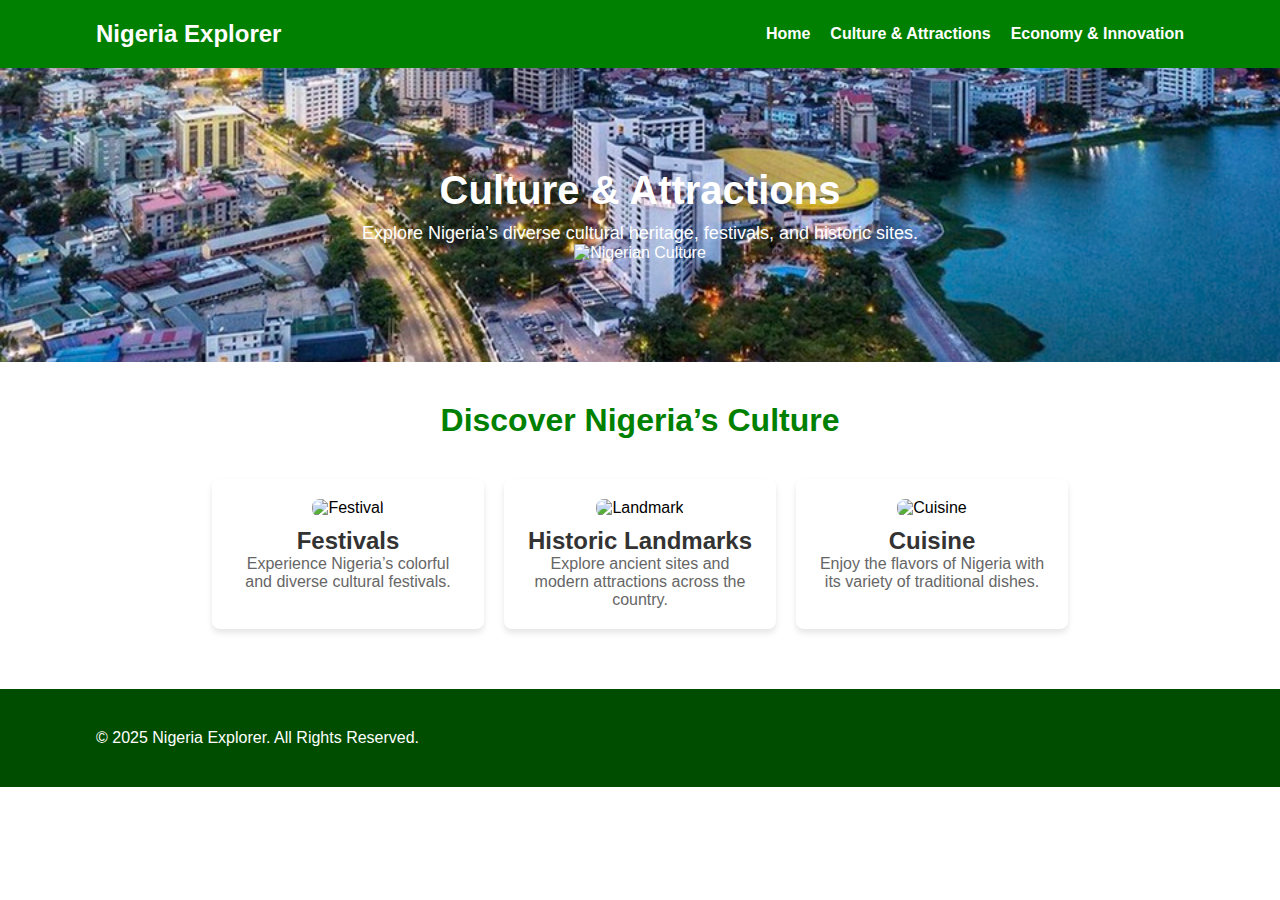
==== culture.html @ c6f41110 "Update culture.html" ====
<!DOCTYPE html>
<html lang="en">
<head>
    <meta charset="UTF-8">
    <meta name="viewport" content="width=device-width, initial-scale=1.0">
    <title>Culture & Attractions</title>
    <link rel="stylesheet" href="styles/PCproject.css">
    <link rel="stylesheet" href="styles/Mproject.css" media="screen and (max-width: 768px)">
</head>
<body>

    <!-- Header -->
    <header>
        <div class="container">
            <div class="logo">Nigeria Explorer</div>
            <nav>
                <ul class="nav-links">
                    <li><a href="index.html">Home</a></li>
                    <li><a href="culture.html">Culture & Attractions</a></li>
                    <li><a href="economy.html">Economy & Innovation</a></li>
                </ul>
            </nav>
        </div>
    </header>

    <!-- Hero Section -->
    <section class="hero">
        <div class="container">
            <h1>Culture & Attractions</h1>
            <p>Explore Nigeria’s diverse cultural heritage, festivals, and historic sites.</p>
            <img src="images/culture.webp" alt="Nigerian Culture" class="hero-image">
        </div>
    </section>

    <!-- Main Content -->
    <main class="culture-main">
        <h2 class="culture-title">Discover Nigeria’s Culture</h2>

        <div class="culture-grid">
            <div class="culture-card">
                <img src="images/festival.jpg" alt="Festival">
                <h3>Festivals</h3>
                <p>Experience Nigeria’s colorful and diverse cultural festivals.</p>
            </div>

            <div class="culture-card">
                <img src="images/landmark.jpg" alt="Landmark">
                <h3>Historic Landmarks</h3>
                <p>Explore ancient sites and modern attractions across the country.</p>
            </div>

            <div class="culture-card">
                <img src="images/cuisine.jpg" alt="Cuisine">
                <h3>Cuisine</h3>
                <p>Enjoy the flavors of Nigeria with its variety of traditional dishes.</p>
            </div>
        </div>
    </main>

    <!-- Footer -->
    <footer>
        <div class="container">
            <p>© 2025 Nigeria Explorer. All Rights Reserved.</p>
        </div>
    </footer>

</body>
</html>
---- styles/PCproject.css ----
/* General Reset */
* {
    margin: 0;
    padding: 0;
    box-sizing: border-box;
    font-family: Arial, sans-serif;
}

/* Container */
.container {
    width: 85%;
    margin: auto;
}

/* Header */
header {
    background-color: #008000; /* Green header */
    padding: 20px 0;
    box-shadow: 0 2px 10px rgba(0, 0, 0, 0.1);
}

.logo {
    font-size: 24px;
    font-weight: bold;
    color: white;
}

header .container {
    display: flex;
    justify-content: space-between;
    align-items: center;
}

.nav-links {
    list-style: none;
    display: flex;
    gap: 20px;
}

.nav-links li a {
    text-decoration: none;
    color: white;
    font-weight: bold;
}

/* Hero Section */
.hero {
    background: url("../images/lag334.jpg") no-repeat center center/cover;
    color: white;
    text-align: center;
    padding: 100px 0;
}

.hero h1 {
    font-size: 40px;
}

.hero p {
    font-size: 18px;
    margin-top: 10px;
}

.explore-btn {
    background-color: #ffffff;
    color: #008000;
    border: none;
    padding: 10px 20px;
    margin-top: 15px;
    font-size: 16px;
    cursor: pointer;
    font-weight: bold;
}

/* Quick Facts */
.quick-facts {
    text-align: center;
    padding: 50px 0;
}

.facts-grid {
    display: grid;
    grid-template-columns: repeat(5, 1fr);
    gap: 20px;
    margin-top: 20px;
}

.fact {
    background: #f4f4f4;
    padding: 20px;
    border-radius: 5px;
    font-size: 18px;
}

/* Culture & Economy Grid */
.info-section {
    background: #f9f9f9;
    padding: 50px 0;
}

.info-section .container {
    display: grid;
    grid-template-columns: 1fr 1fr;
    gap: 20px;
}

.info-box {
    background: white;
    padding: 30px;
    border-radius: 5px;
    text-align: center;
    box-shadow: 0px 4px 6px rgba(0, 0, 0, 0.1);
}

.learn-more {
    display: inline-block;
    margin-top: 10px;
    color: #008000;
    text-decoration: none;
    font-weight: bold;
}

/* Highlight Section */
.highlight {
    background: #000;
    color: white;
    text-align: center;
    padding: 20px;
    font-size: 18px;
}

/* Footer */
footer {
    background: #004d00; /* Deep dark green */
    color: white;
    padding: 40px 0;
}

.footer-column h4 {
    margin-bottom: 10px;
}

.footer-column {
    width: 25%;
}

footer .container {
    display: flex;
    justify-content: space-between;
}

.footer-column a {
    color: white;
    text-decoration: none;
    display: block;
    margin-top: 5px;
}

/* Newsletter */
input[type="email"] {
    padding: 10px;
    width: 70%;
    border: none;
    border-radius: 5px;
}

button {
    padding: 10px;
    border: none;
    background: #008000;
    color: white;
    cursor: pointer;
}


/* Culture Page Specific Styles */
.culture-main {
    max-width: 70%;
    margin: auto;
    padding: 40px 0;
}

.culture-title {
    text-align: center;
    font-size: 2rem;
    color: #008000; /* Green */
    margin-bottom: 20px;
}

.culture-grid {
    display: grid;
    grid-template-columns: repeat(auto-fit, minmax(250px, 1fr));
    gap: 20px;
    padding: 20px;
}

.culture-card {
    background: white;
    padding: 20px;
    border-radius: 8px;
    box-shadow: 0px 4px 6px rgba(0, 0, 0, 0.1);
    text-align: center;
}

.culture-card img {
    width: 100%;
    border-radius: 8px;
}

.culture-card h3 {
    margin-top: 10px;
    font-size: 1.5rem;
    color: #333;
}

.culture-card p {
    font-size: 1rem;
    color: #666;
}
---- styles/Mproject.css ----
/* General Reset */
* {
    margin: 0;
    padding: 0;
    box-sizing: border-box;
    font-family: Arial, sans-serif;
}

/* Container */
.container {
    width: 90%;
    margin: auto;
}

/* Header */
header {
    background-color: #008000; /* Green header */
    text-align: center;
    padding: 15px 0;
}

.logo {
    color: white;
    font-size: 22px;
    font-weight: bold;
}

header .container {
    flex-direction: column;
}

.nav-links {
    flex-direction: column;
    text-align: center;
    gap: 10px;
}

.nav-links li a {
    color: white;
}

/* Hero Section */
.hero {
    background: url("../images/lag.webp") no-repeat center center/cover;
    padding: 80px 20px;
    text-align: center;
    color: white;
}

.hero h1 {
    font-size: 30px;
}

.explore-btn {
    background-color: #ffffff;
    color: #008000;
    border: none;
    padding: 10px 20px;
    margin-top: 15px;
    font-size: 16px;
    cursor: pointer;
    font-weight: bold;
}

/* Quick Facts */
.facts-grid {
    display: grid;
    grid-template-columns: 1fr;
    gap: 15px;
}

/* Culture & Economy (Stacked) */
.info-section .container {
    display: grid;
    grid-template-columns: 1fr;
}

/* Footer */
footer {
    background: #004d00; /* Deep dark green */
    color: white;
    padding: 40px 0;
    text-align: center;
}

.footer-column {
    margin-bottom: 20px;
}

.footer-column a {
    color: white;
    text-decoration: none;
    display: block;
    margin-top: 5px;
}


/* Culture Page - Mobile View */
@media (max-width: 768px) {
    .culture-main {
        max-width: 90%;
    }

    .culture-title {
        font-size: 1.8rem;
    }

    .culture-grid {
        grid-template-columns: 1fr;
    }

    .culture-card {
        padding: 15px;
    }

    .culture-card h3 {
        font-size: 1.3rem;
    }

    .culture-card p {
        font-size: 0.9rem;
    }
}
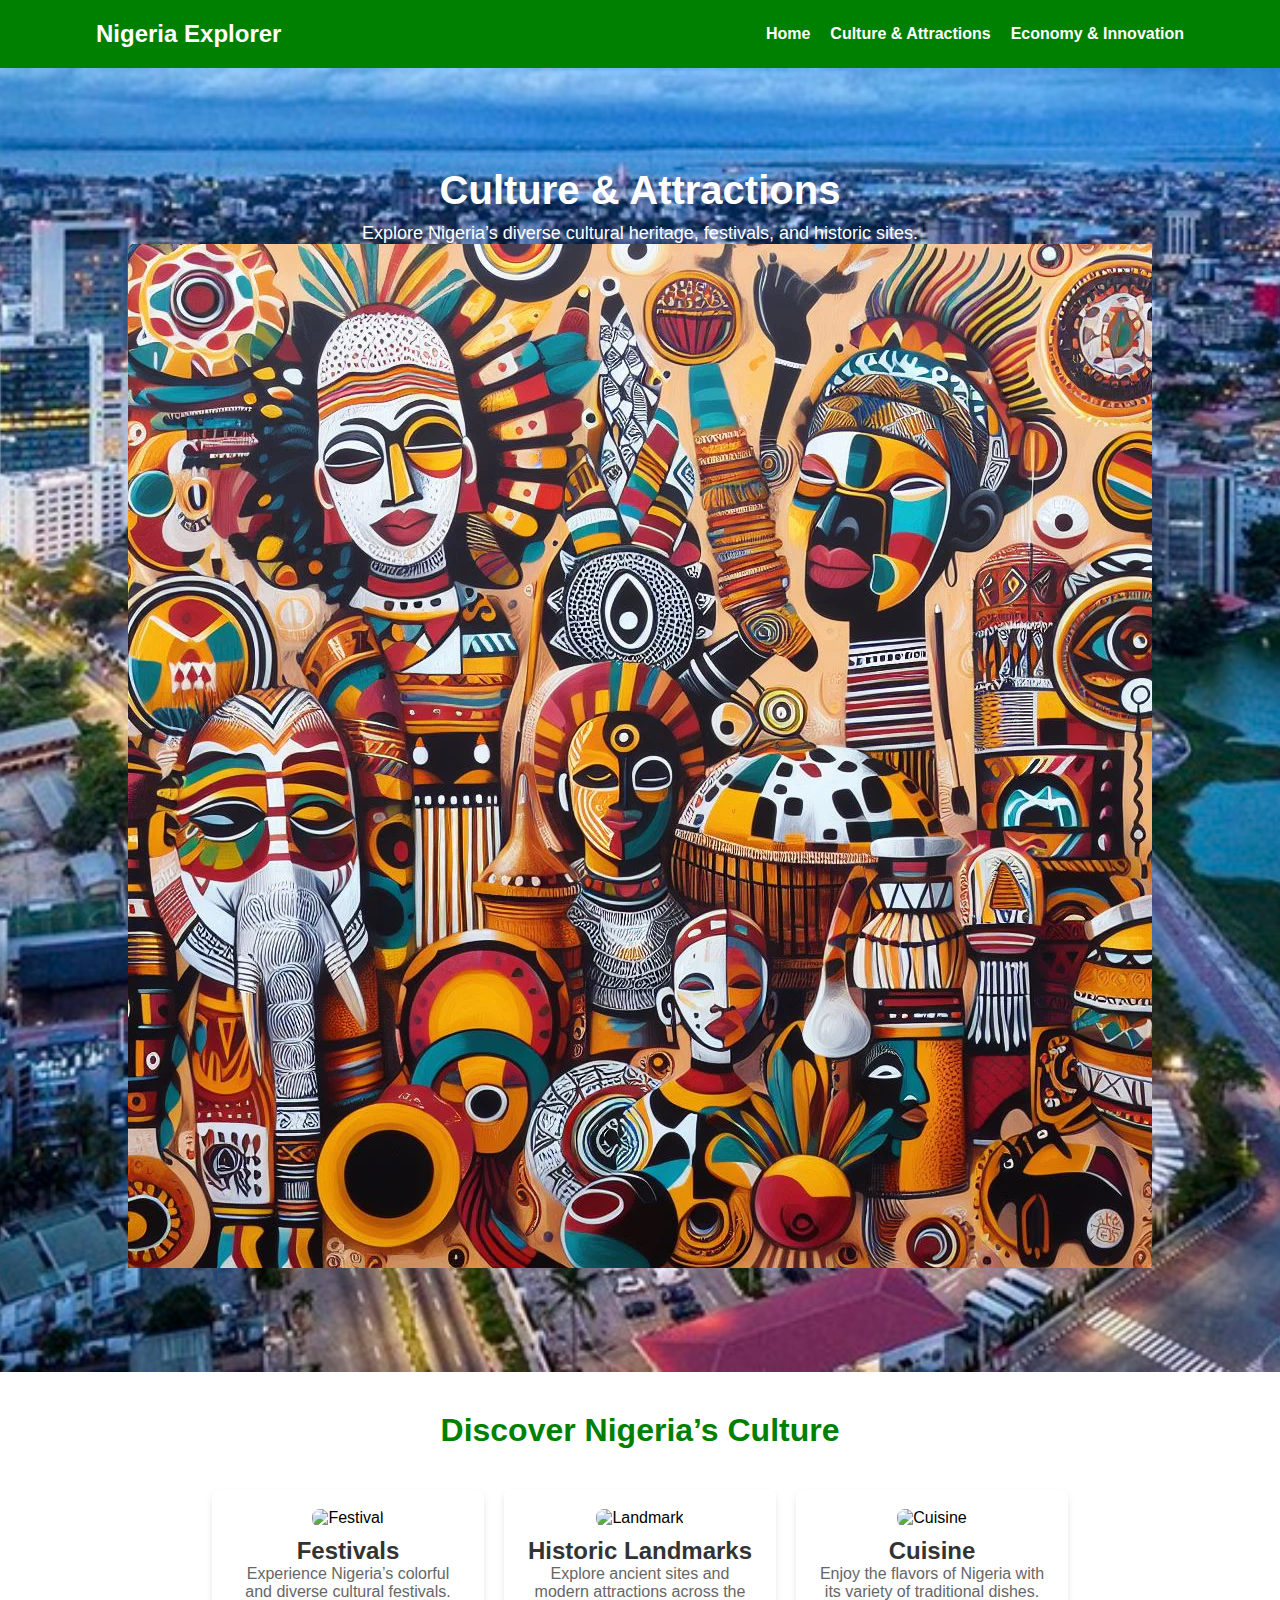
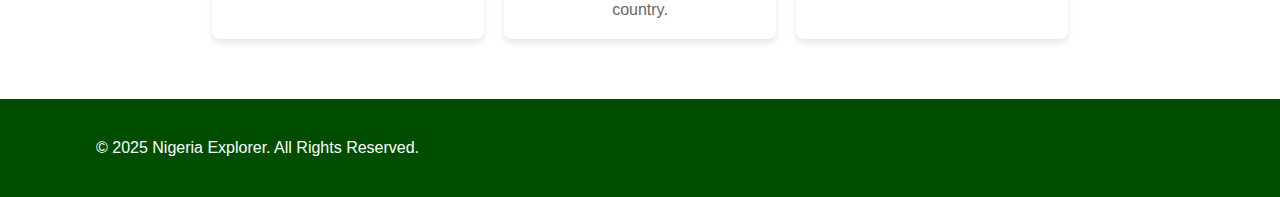
==== commit b28b9ebd: "Update culture.html" ====
--- a/culture.html
+++ b/culture.html
@@ -15,7 +15,7 @@
             <div class="logo">Nigeria Explorer</div>
             <nav>
                 <ul class="nav-links">
-                    <li><a href="index.html">Home</a></li>
+                    <li><a href="Project.html">Home</a></li>
                     <li><a href="culture.html">Culture & Attractions</a></li>
                     <li><a href="economy.html">Economy & Innovation</a></li>
                 </ul>
@@ -28,7 +28,7 @@
         <div class="container">
             <h1>Culture & Attractions</h1>
             <p>Explore Nigeria’s diverse cultural heritage, festivals, and historic sites.</p>
-            <img src="images/culture.webp" alt="Nigerian Culture" class="hero-image">
+            <img src="images/culture_20.webp" alt="Nigerian Culture" class="hero-image">
         </div>
     </section>
 
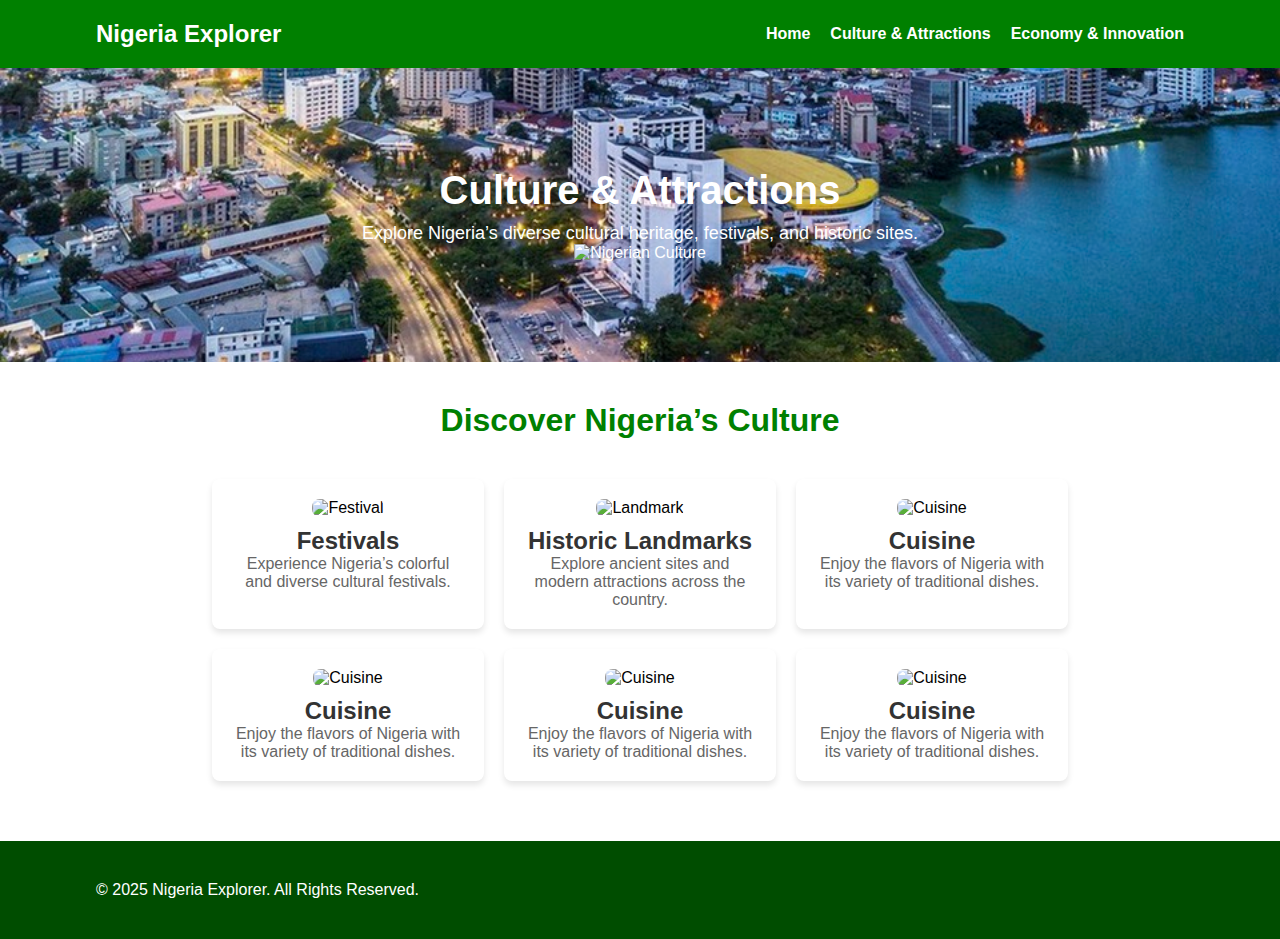
==== commit 834cb17d: "Update culture.html" ====
--- a/culture.html
+++ b/culture.html
@@ -28,7 +28,7 @@
         <div class="container">
             <h1>Culture & Attractions</h1>
             <p>Explore Nigeria’s diverse cultural heritage, festivals, and historic sites.</p>
-            <img src="images/culture_20.webp" alt="Nigerian Culture" class="hero-image">
+            <img src="#" alt="Nigerian Culture" class="hero-image">
         </div>
     </section>
 
@@ -54,6 +54,24 @@
                 <h3>Cuisine</h3>
                 <p>Enjoy the flavors of Nigeria with its variety of traditional dishes.</p>
             </div>
+
+            <div class="culture-card">
+                <img src="images/cuisine.jpg" alt="Cuisine">
+                <h3>Cuisine</h3>
+                <p>Enjoy the flavors of Nigeria with its variety of traditional dishes.</p>
+            </div>
+
+            <div class="culture-card">
+                <img src="images/cuisine.jpg" alt="Cuisine">
+                <h3>Cuisine</h3>
+                <p>Enjoy the flavors of Nigeria with its variety of traditional dishes.</p>
+            </div>
+
+            <div class="culture-card">
+                <img src="images/cuisine.jpg" alt="Cuisine">
+                <h3>Cuisine</h3>
+                <p>Enjoy the flavors of Nigeria with its variety of traditional dishes.</p>
+            </div>
         </div>
     </main>
 
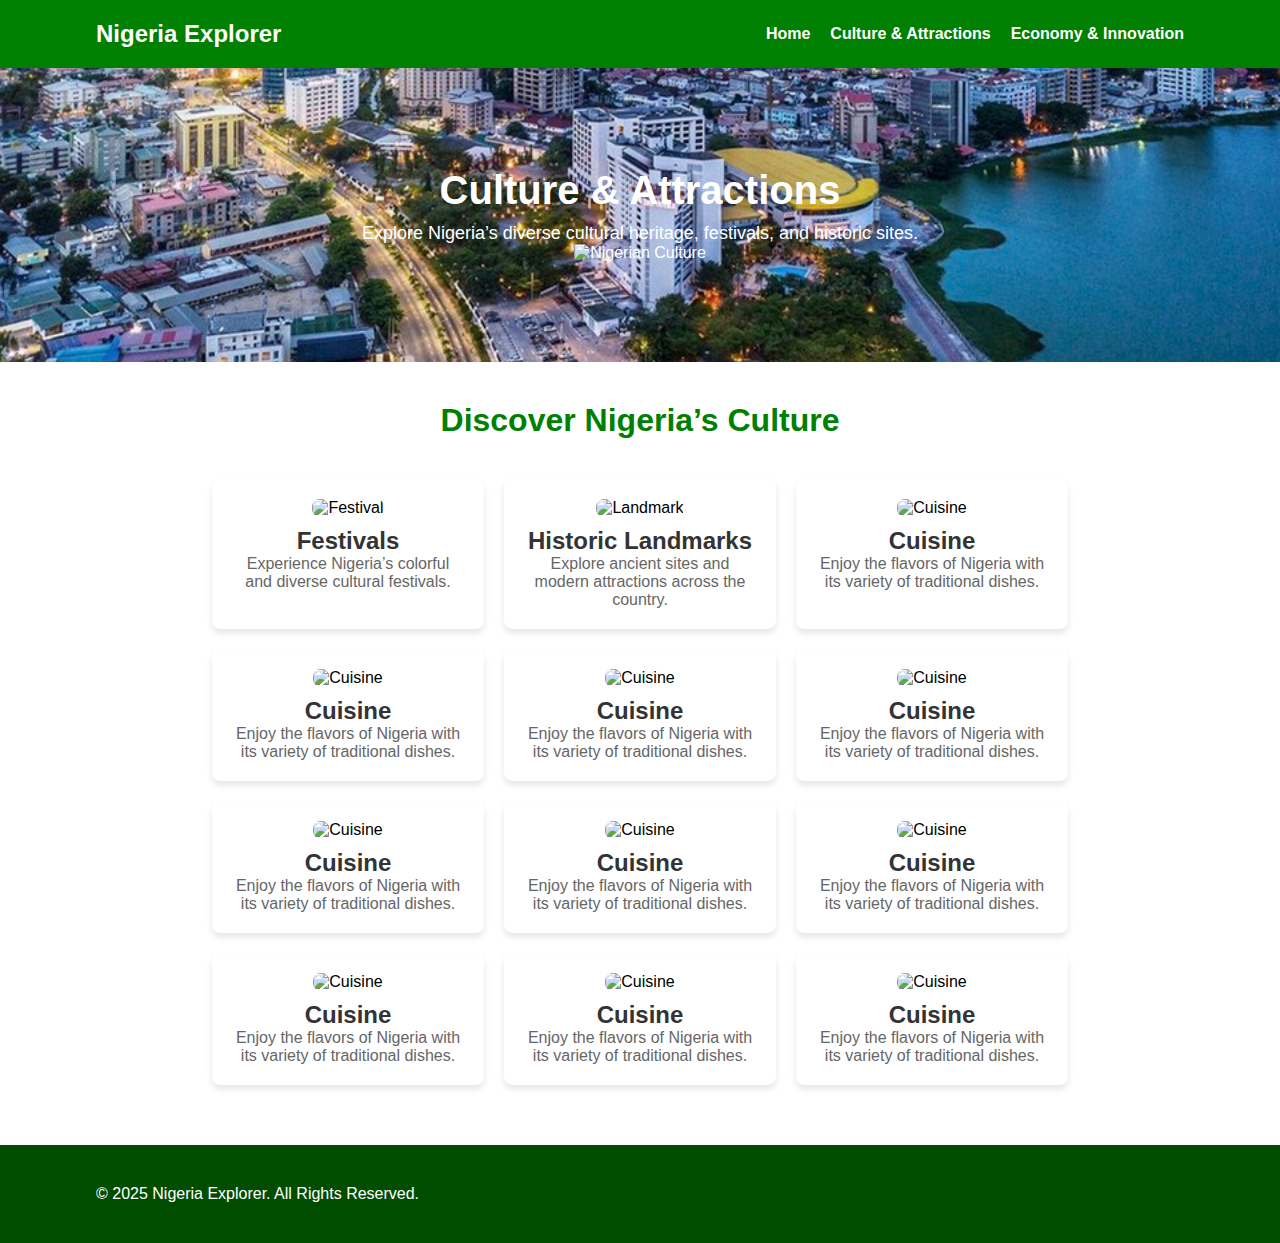
==== commit 2f6abf75: "Update culture.html" ====
--- a/culture.html
+++ b/culture.html
@@ -72,6 +72,42 @@
                 <h3>Cuisine</h3>
                 <p>Enjoy the flavors of Nigeria with its variety of traditional dishes.</p>
             </div>
+
+            <div class="culture-card">
+                <img src="images/cuisine.jpg" alt="Cuisine">
+                <h3>Cuisine</h3>
+                <p>Enjoy the flavors of Nigeria with its variety of traditional dishes.</p>
+            </div>
+
+            <div class="culture-card">
+                <img src="images/cuisine.jpg" alt="Cuisine">
+                <h3>Cuisine</h3>
+                <p>Enjoy the flavors of Nigeria with its variety of traditional dishes.</p>
+            </div>
+
+            <div class="culture-card">
+                <img src="images/cuisine.jpg" alt="Cuisine">
+                <h3>Cuisine</h3>
+                <p>Enjoy the flavors of Nigeria with its variety of traditional dishes.</p>
+            </div>
+
+            <div class="culture-card">
+                <img src="images/cuisine.jpg" alt="Cuisine">
+                <h3>Cuisine</h3>
+                <p>Enjoy the flavors of Nigeria with its variety of traditional dishes.</p>
+            </div>
+
+            <div class="culture-card">
+                <img src="images/cuisine.jpg" alt="Cuisine">
+                <h3>Cuisine</h3>
+                <p>Enjoy the flavors of Nigeria with its variety of traditional dishes.</p>
+            </div>
+
+            <div class="culture-card">
+                <img src="images/cuisine.jpg" alt="Cuisine">
+                <h3>Cuisine</h3>
+                <p>Enjoy the flavors of Nigeria with its variety of traditional dishes.</p>
+            </div>
         </div>
     </main>
 
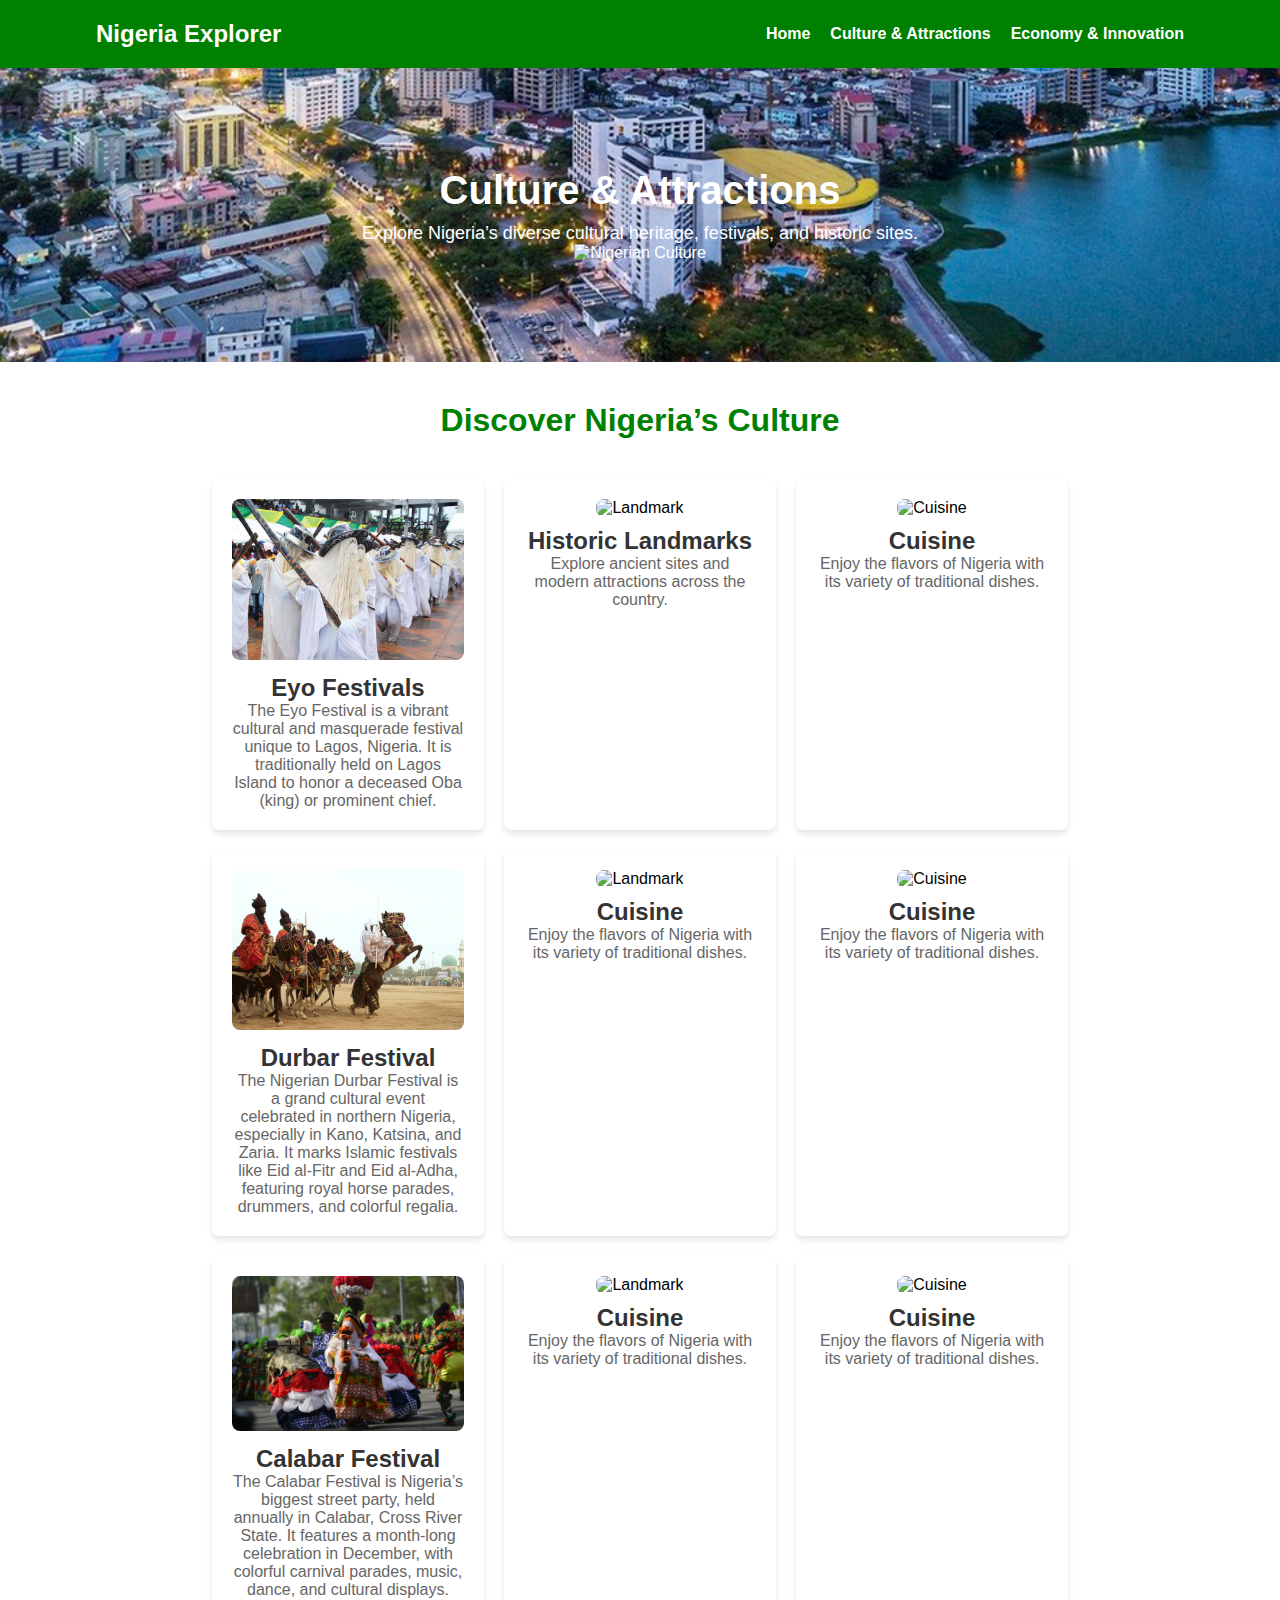
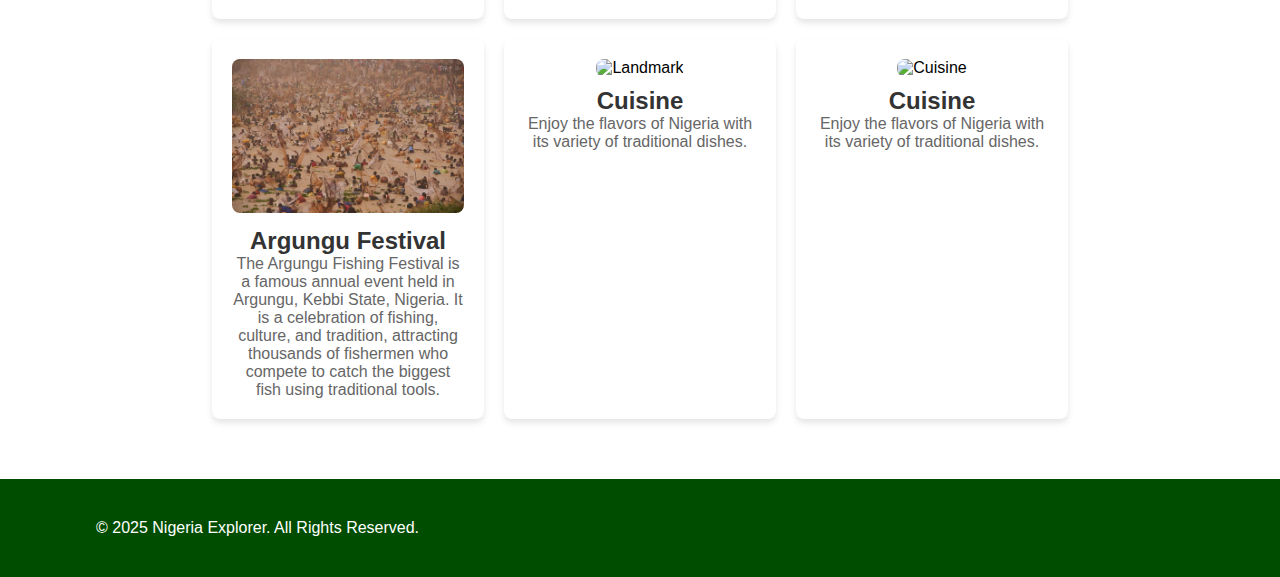
==== commit 782a4a45: "Update culture.html" ====
--- a/culture.html
+++ b/culture.html
@@ -38,9 +38,11 @@
 
         <div class="culture-grid">
             <div class="culture-card">
-                <img src="images/festival.jpg" alt="Festival">
-                <h3>Festivals</h3>
-                <p>Experience Nigeria’s colorful and diverse cultural festivals.</p>
+                <img src="images/Eyo-Festival.jpg" alt="Festival">
+                <h3>Eyo Festivals</h3>
+                <p>The Eyo Festival is a vibrant cultural and masquerade festival 
+                    unique to Lagos, Nigeria. It is traditionally held on Lagos 
+                    Island to honor a deceased Oba (king) or prominent chief.</p>
             </div>
 
             <div class="culture-card">
@@ -56,7 +58,17 @@
             </div>
 
             <div class="culture-card">
-                <img src="images/cuisine.jpg" alt="Cuisine">
+                <img src="images/Durbar-Festival.jpg" alt="Festival">
+                <h3>Durbar Festival</h3>
+                <p>The Nigerian Durbar Festival is a grand cultural event 
+                    celebrated in northern Nigeria, especially in Kano, Katsina, 
+                    and Zaria. It marks Islamic festivals like Eid al-Fitr and 
+                    Eid al-Adha, featuring royal horse parades, drummers, 
+                    and colorful regalia.</p>
+            </div>
+
+            <div class="culture-card">
+                <img src="images/cuisine.jpg" alt="Landmark">
                 <h3>Cuisine</h3>
                 <p>Enjoy the flavors of Nigeria with its variety of traditional dishes.</p>
             </div>
@@ -68,7 +80,16 @@
             </div>
 
             <div class="culture-card">
-                <img src="images/cuisine.jpg" alt="Cuisine">
+                <img src="images/Calabar.webp" alt="Culture">
+                <h3>Calabar Festival</h3>
+                <p>The Calabar Festival is Nigeria’s biggest street party,
+                    held annually in Calabar, Cross River State. It features a 
+                    month-long celebration in December, with colorful carnival 
+                    parades, music, dance, and cultural displays.</p>
+            </div>
+
+            <div class="culture-card">
+                <img src="images/cuisine.jpg" alt="Landmark">
                 <h3>Cuisine</h3>
                 <p>Enjoy the flavors of Nigeria with its variety of traditional dishes.</p>
             </div>
@@ -80,25 +101,16 @@
             </div>
 
             <div class="culture-card">
-                <img src="images/cuisine.jpg" alt="Cuisine">
-                <h3>Cuisine</h3>
-                <p>Enjoy the flavors of Nigeria with its variety of traditional dishes.</p>
+                <img src="images/Argungu_Fishing_Festival.jpg" alt="Culture">
+                <h3>Argungu Festival</h3>
+                <p>The Argungu Fishing Festival is a famous annual event 
+                    held in Argungu, Kebbi State, Nigeria. It is a celebration 
+                    of fishing, culture, and tradition, attracting thousands of 
+                    fishermen who compete to catch the biggest fish using traditional tools.</p>
             </div>
 
             <div class="culture-card">
-                <img src="images/cuisine.jpg" alt="Cuisine">
-                <h3>Cuisine</h3>
-                <p>Enjoy the flavors of Nigeria with its variety of traditional dishes.</p>
-            </div>
-
-            <div class="culture-card">
-                <img src="images/cuisine.jpg" alt="Cuisine">
-                <h3>Cuisine</h3>
-                <p>Enjoy the flavors of Nigeria with its variety of traditional dishes.</p>
-            </div>
-
-            <div class="culture-card">
-                <img src="images/cuisine.jpg" alt="Cuisine">
+                <img src="images/cuisine.jpg" alt="Landmark">
                 <h3>Cuisine</h3>
                 <p>Enjoy the flavors of Nigeria with its variety of traditional dishes.</p>
             </div>
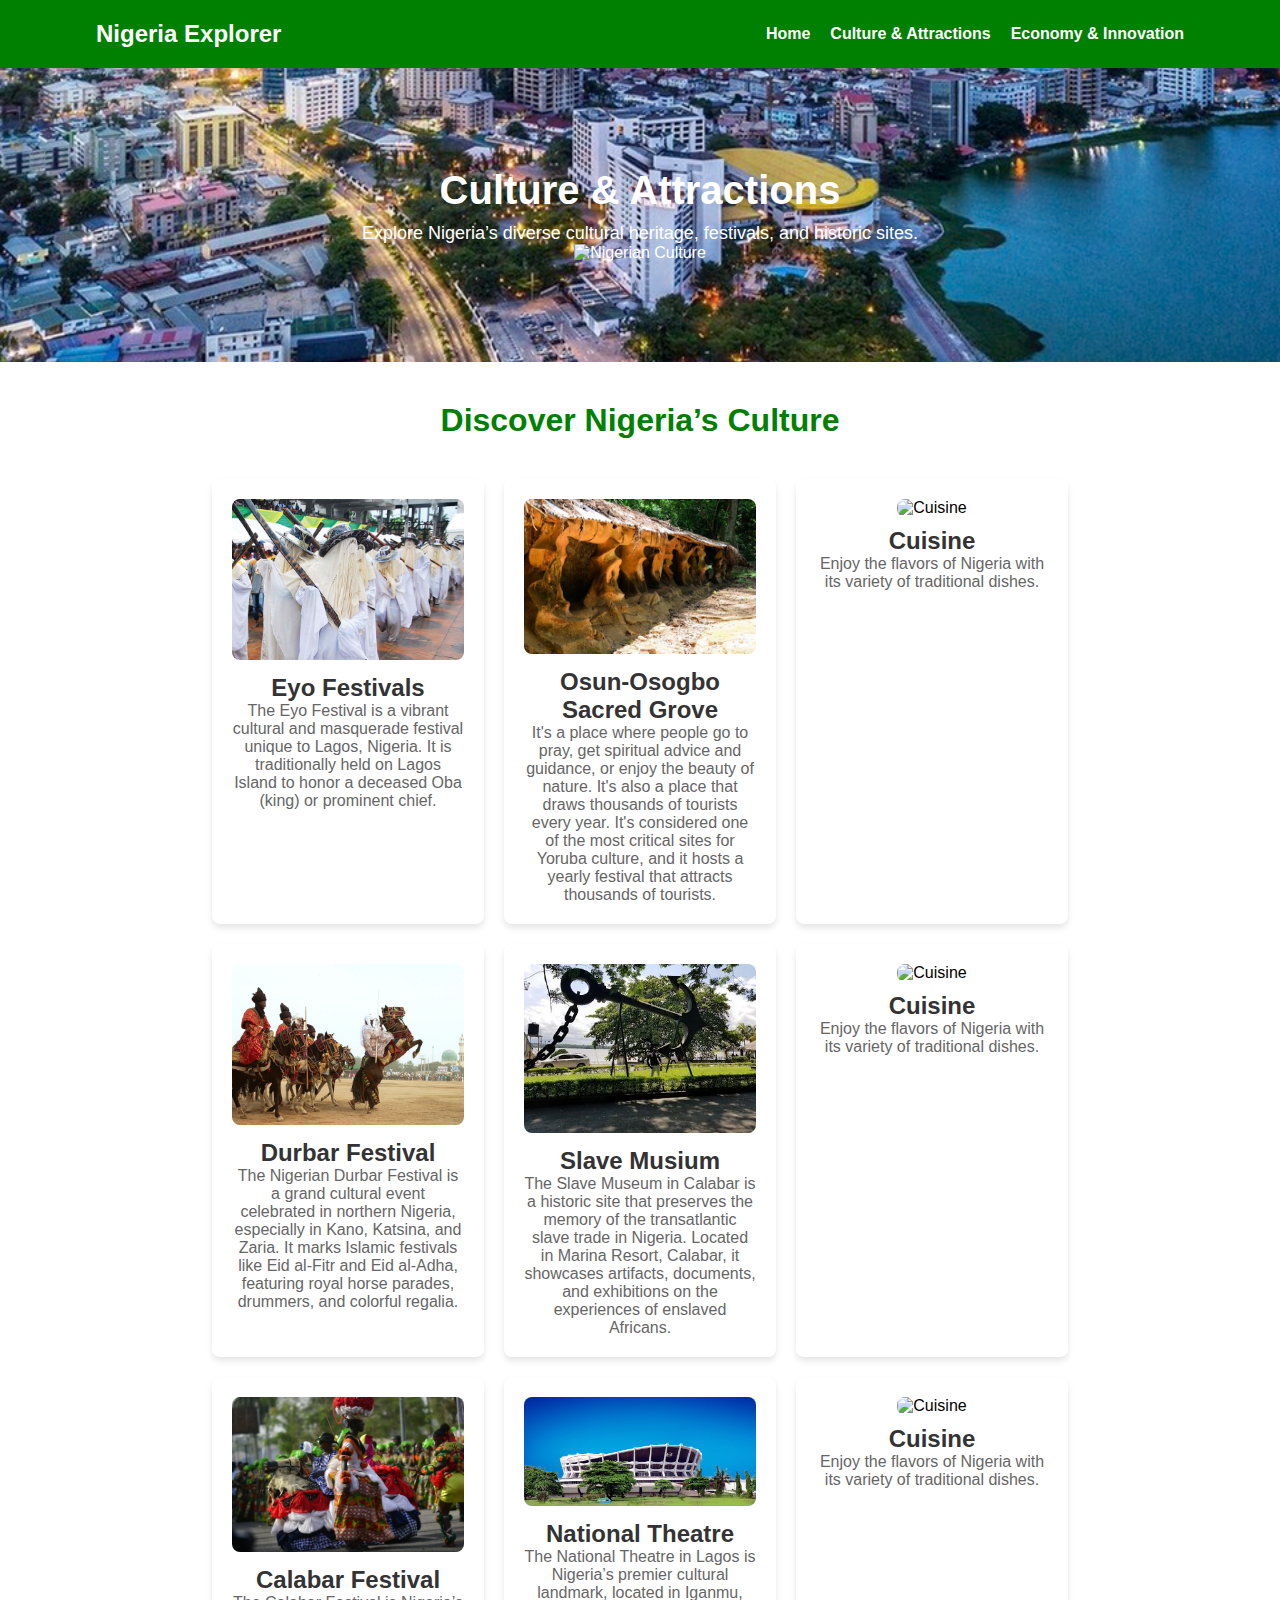
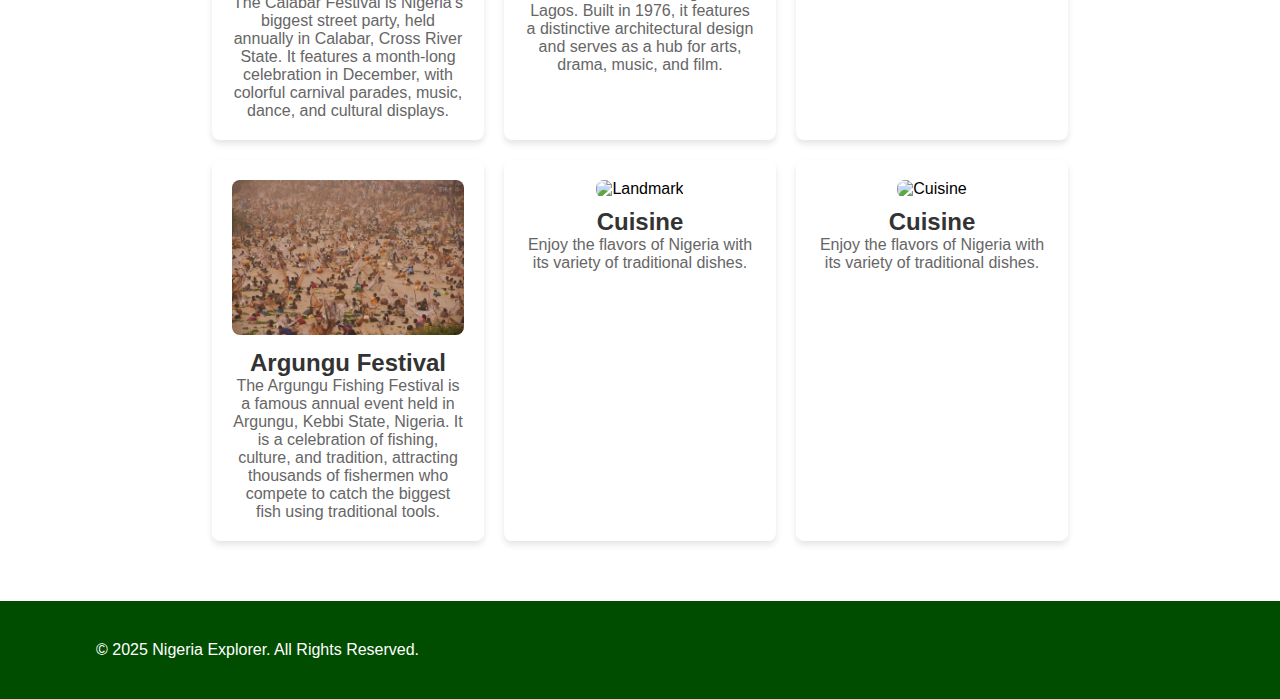
==== commit 1accf768: "Update culture.html" ====
--- a/culture.html
+++ b/culture.html
@@ -46,9 +46,13 @@
             </div>
 
             <div class="culture-card">
-                <img src="images/landmark.jpg" alt="Landmark">
-                <h3>Historic Landmarks</h3>
-                <p>Explore ancient sites and modern attractions across the country.</p>
+                <img src="images/Osun_Osogbo.png" alt="Landmark">
+                <h3>Osun-Osogbo Sacred Grove</h3>
+                <p>It's a place where people go to pray, get spiritual 
+                    advice and guidance, or enjoy the beauty of nature. 
+                    It's also a place that draws thousands of tourists every year. 
+                    It's considered one of the most critical sites for Yoruba culture, 
+                    and it hosts a yearly festival that attracts thousands of tourists.</p>
             </div>
 
             <div class="culture-card">
@@ -68,9 +72,13 @@
             </div>
 
             <div class="culture-card">
-                <img src="images/cuisine.jpg" alt="Landmark">
-                <h3>Cuisine</h3>
-                <p>Enjoy the flavors of Nigeria with its variety of traditional dishes.</p>
+                <img src="images/slave museum.jpg" alt="Landmark">
+                <h3>Slave Musium</h3>
+                <p>The Slave Museum in Calabar is a historic site that 
+                    preserves the memory of the transatlantic slave trade 
+                    in Nigeria. Located in Marina Resort, Calabar, it showcases 
+                    artifacts, documents, and exhibitions on the experiences 
+                    of enslaved Africans. </p>
             </div>
 
             <div class="culture-card">
@@ -89,9 +97,12 @@
             </div>
 
             <div class="culture-card">
-                <img src="images/cuisine.jpg" alt="Landmark">
-                <h3>Cuisine</h3>
-                <p>Enjoy the flavors of Nigeria with its variety of traditional dishes.</p>
+                <img src="images/national_thearter.webp" alt="Landmark">
+                <h3>National Theatre</h3>
+                <p>The National Theatre in Lagos is Nigeria’s premier 
+                    cultural landmark, located in Iganmu, Lagos. Built in 1976, 
+                    it features a distinctive architectural design and serves 
+                    as a hub for arts, drama, music, and film.</p>
             </div>
 
             <div class="culture-card">
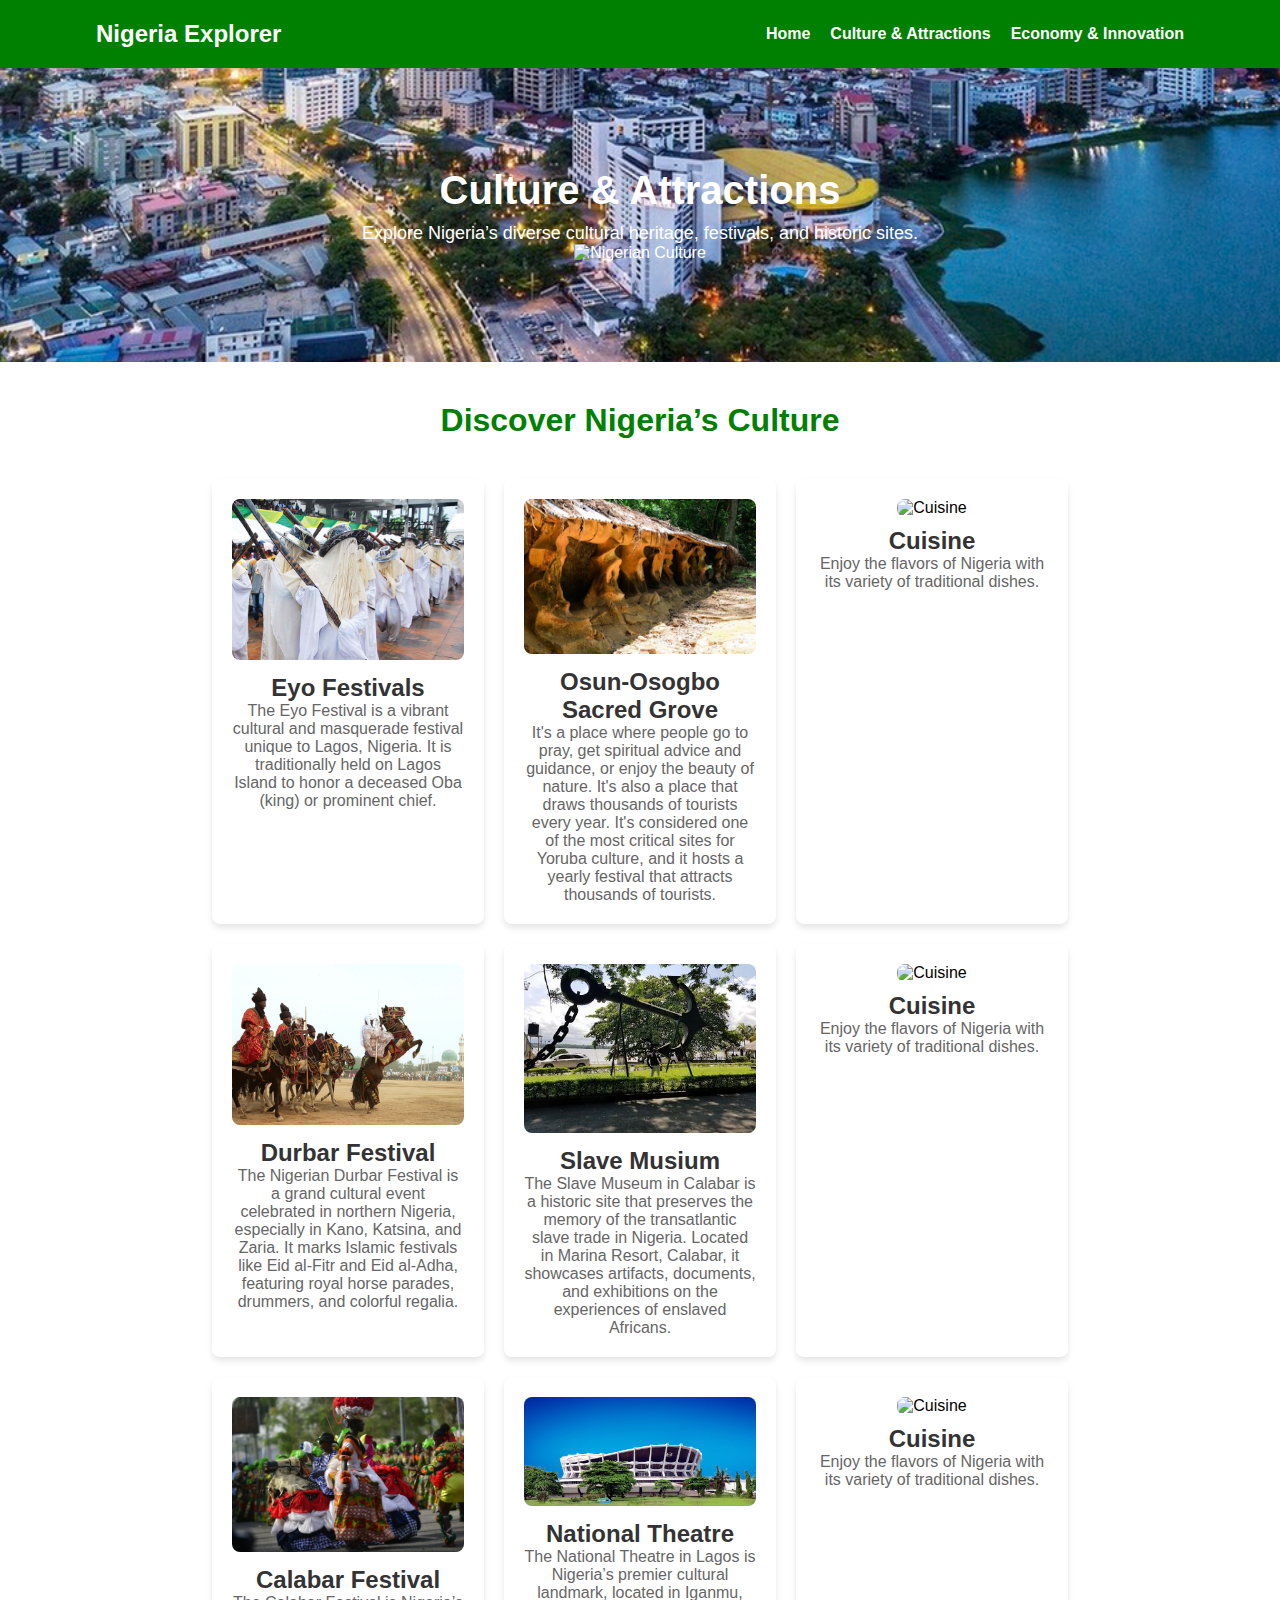
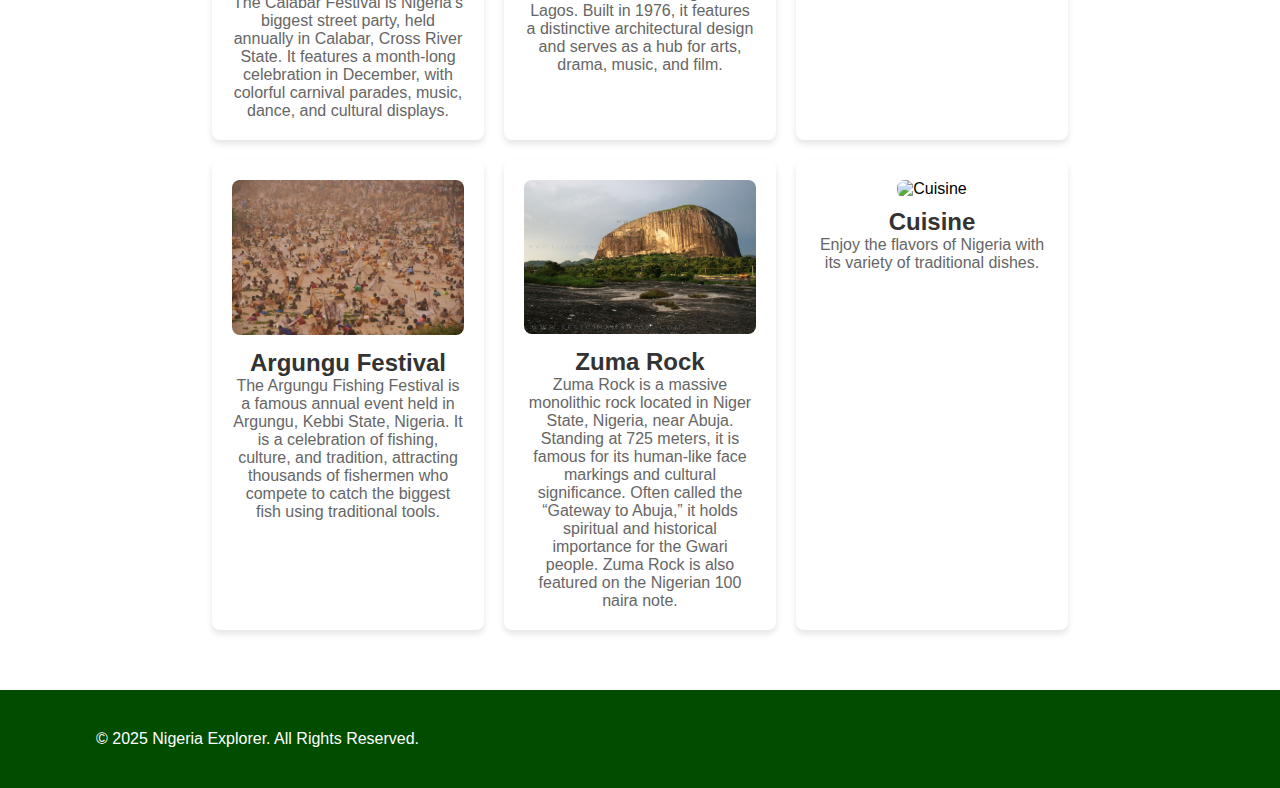
==== commit 1283aadd: "Update culture.html" ====
--- a/culture.html
+++ b/culture.html
@@ -121,9 +121,14 @@
             </div>
 
             <div class="culture-card">
-                <img src="images/cuisine.jpg" alt="Landmark">
-                <h3>Cuisine</h3>
-                <p>Enjoy the flavors of Nigeria with its variety of traditional dishes.</p>
+                <img src="images/zuma_rock.jpg" alt="Landmark">
+                <h3>Zuma Rock</h3>
+                <p>Zuma Rock is a massive monolithic rock located in Niger State, 
+                    Nigeria, near Abuja. Standing at 725 meters, it is famous for 
+                    its human-like face markings and cultural significance. Often 
+                    called the “Gateway to Abuja,” it holds spiritual and historical 
+                    importance for the Gwari people. Zuma Rock is also featured on 
+                    the Nigerian 100 naira note.</p>
             </div>
 
             <div class="culture-card">
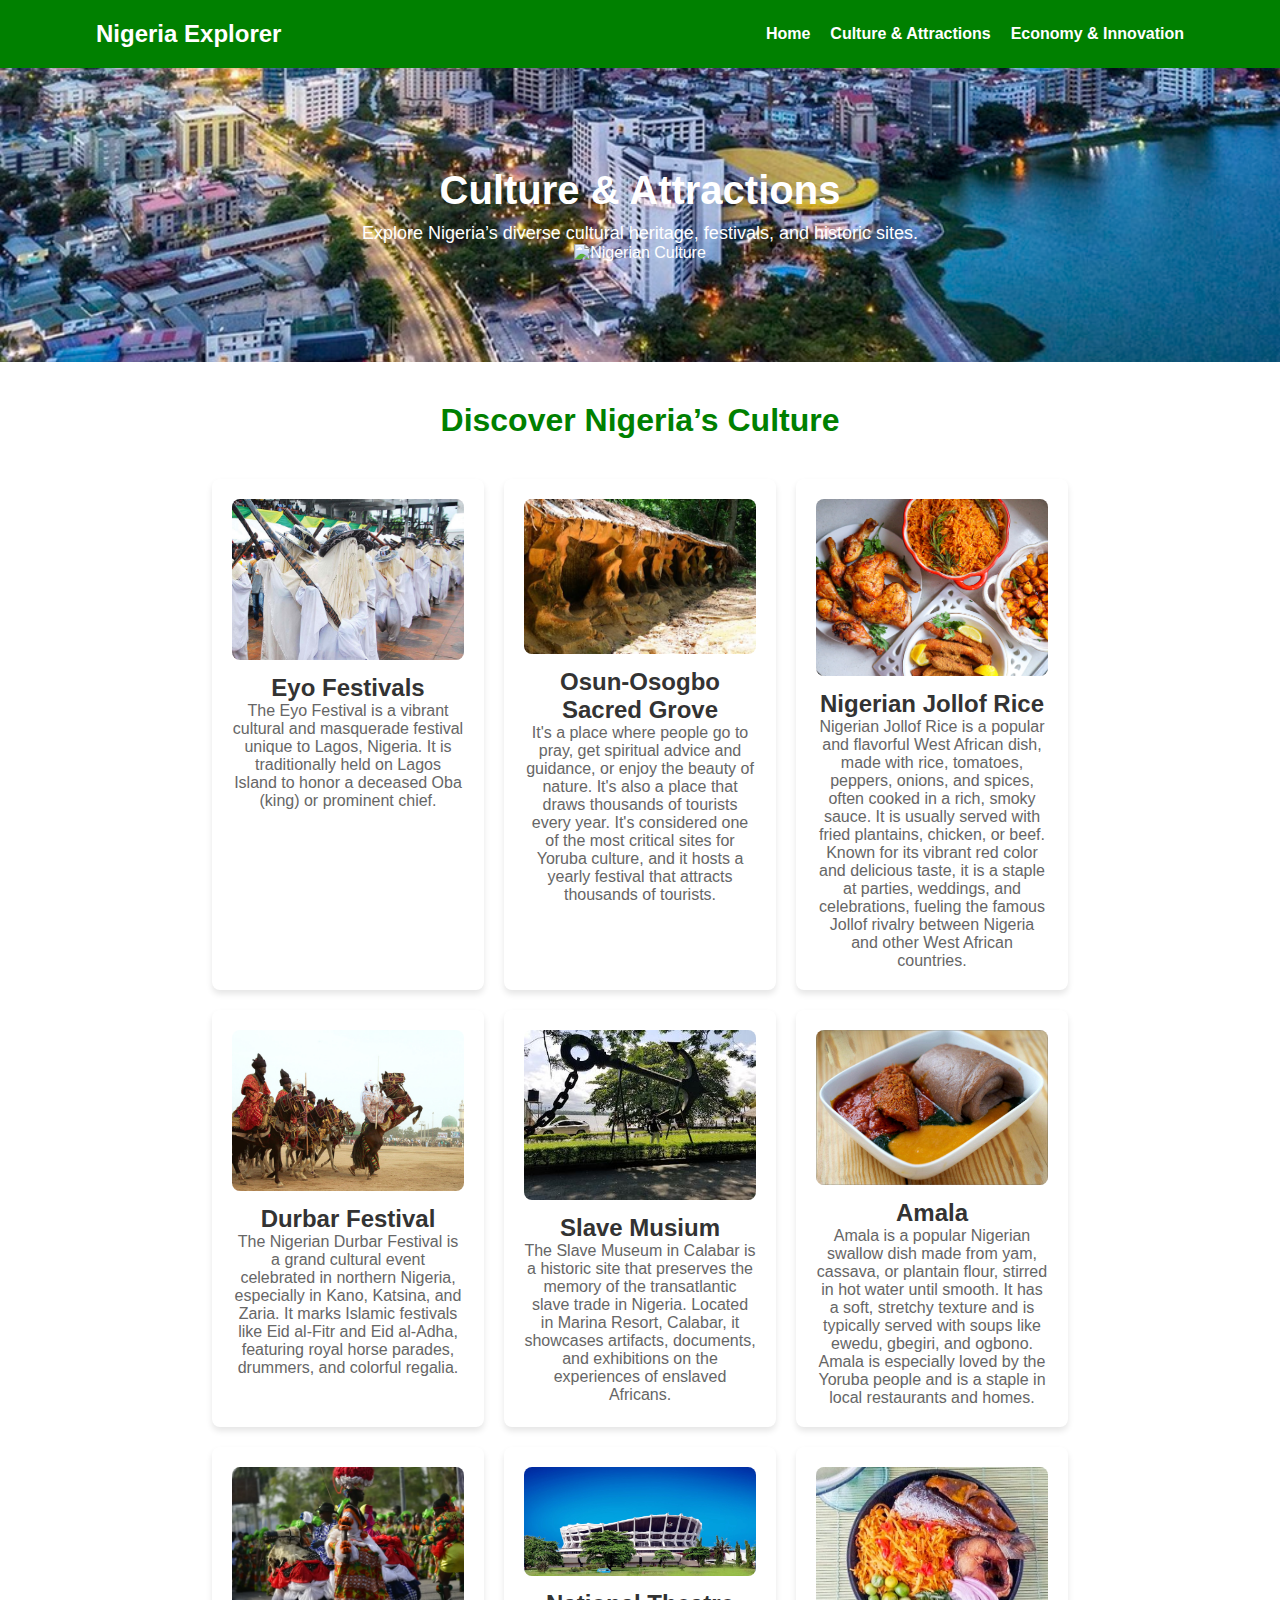
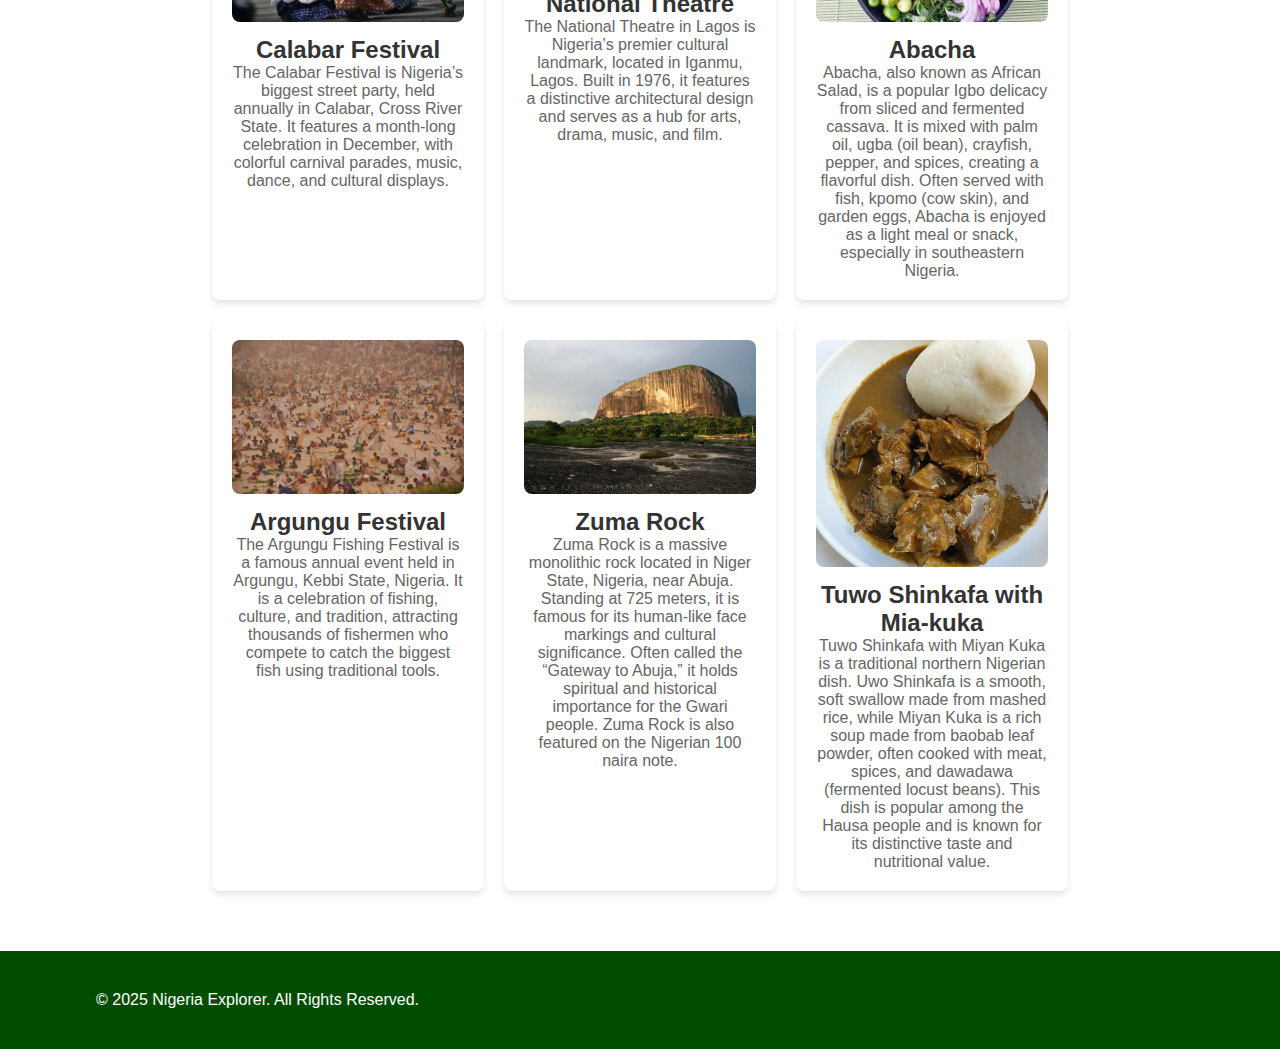
==== commit 3fd91d6a: "Update culture.html" ====
--- a/culture.html
+++ b/culture.html
@@ -56,9 +56,14 @@
             </div>
 
             <div class="culture-card">
-                <img src="images/cuisine.jpg" alt="Cuisine">
-                <h3>Cuisine</h3>
-                <p>Enjoy the flavors of Nigeria with its variety of traditional dishes.</p>
+                <img src="images/jollof rice sisi yemmie.jpg" alt="Cuisine">
+                <h3>Nigerian Jollof Rice</h3>
+                <p>Nigerian Jollof Rice is a popular and flavorful West African dish, 
+                    made with rice, tomatoes, peppers, onions, and spices, often cooked 
+                    in a rich, smoky sauce. It is usually served with fried plantains,
+                    chicken, or beef. Known for its vibrant red color and delicious taste, 
+                    it is a staple at parties, weddings, and celebrations, fueling the 
+                    famous Jollof rivalry between Nigeria and other West African countries.</p>
             </div>
 
             <div class="culture-card">
@@ -82,9 +87,14 @@
             </div>
 
             <div class="culture-card">
-                <img src="images/cuisine.jpg" alt="Cuisine">
-                <h3>Cuisine</h3>
-                <p>Enjoy the flavors of Nigeria with its variety of traditional dishes.</p>
+                <img src="images/amala.jpg" alt="Cuisine">
+                <h3>Amala</h3>
+                <p>Amala is a popular Nigerian swallow dish made from yam, 
+                    cassava, or plantain flour, stirred in hot water until 
+                    smooth. It has a soft, stretchy texture and is typically 
+                    served with soups like ewedu, gbegiri, and ogbono. Amala 
+                    is especially loved by the Yoruba people and is a staple 
+                    in local restaurants and homes.</p>
             </div>
 
             <div class="culture-card">
@@ -106,9 +116,15 @@
             </div>
 
             <div class="culture-card">
-                <img src="images/cuisine.jpg" alt="Cuisine">
-                <h3>Cuisine</h3>
-                <p>Enjoy the flavors of Nigeria with its variety of traditional dishes.</p>
+                <img src="images/Abacha2.jpg" alt="Cuisine">
+                <h3>Abacha</h3>
+                <p>Abacha, also known as African Salad, is a popular 
+                    Igbo delicacy from sliced and fermented cassava. 
+                    It is mixed with palm oil, ugba (oil bean), crayfish, 
+                    pepper, and spices, creating a flavorful dish. Often 
+                    served with fish, kpomo (cow skin), and garden eggs, 
+                    Abacha is enjoyed as a light meal or snack, especially 
+                    in southeastern Nigeria.</p>
             </div>
 
             <div class="culture-card">
@@ -132,9 +148,14 @@
             </div>
 
             <div class="culture-card">
-                <img src="images/cuisine.jpg" alt="Cuisine">
-                <h3>Cuisine</h3>
-                <p>Enjoy the flavors of Nigeria with its variety of traditional dishes.</p>
+                <img src="images/Tuwo_Shinkafa_with_Mia_Kuka_and_Beef.jpg" alt="Cuisine">
+                <h3>Tuwo Shinkafa with Mia-kuka</h3>
+                <p>Tuwo Shinkafa with Miyan Kuka is a traditional northern 
+                    Nigerian dish. Uwo Shinkafa is a smooth, soft swallow made 
+                    from mashed rice, while Miyan Kuka is a rich soup made from 
+                    baobab leaf powder, often cooked with meat, spices, and dawadawa
+                    (fermented locust beans). This dish is popular among the Hausa 
+                    people and is known for its distinctive taste and nutritional value.</p>
             </div>
         </div>
     </main>
